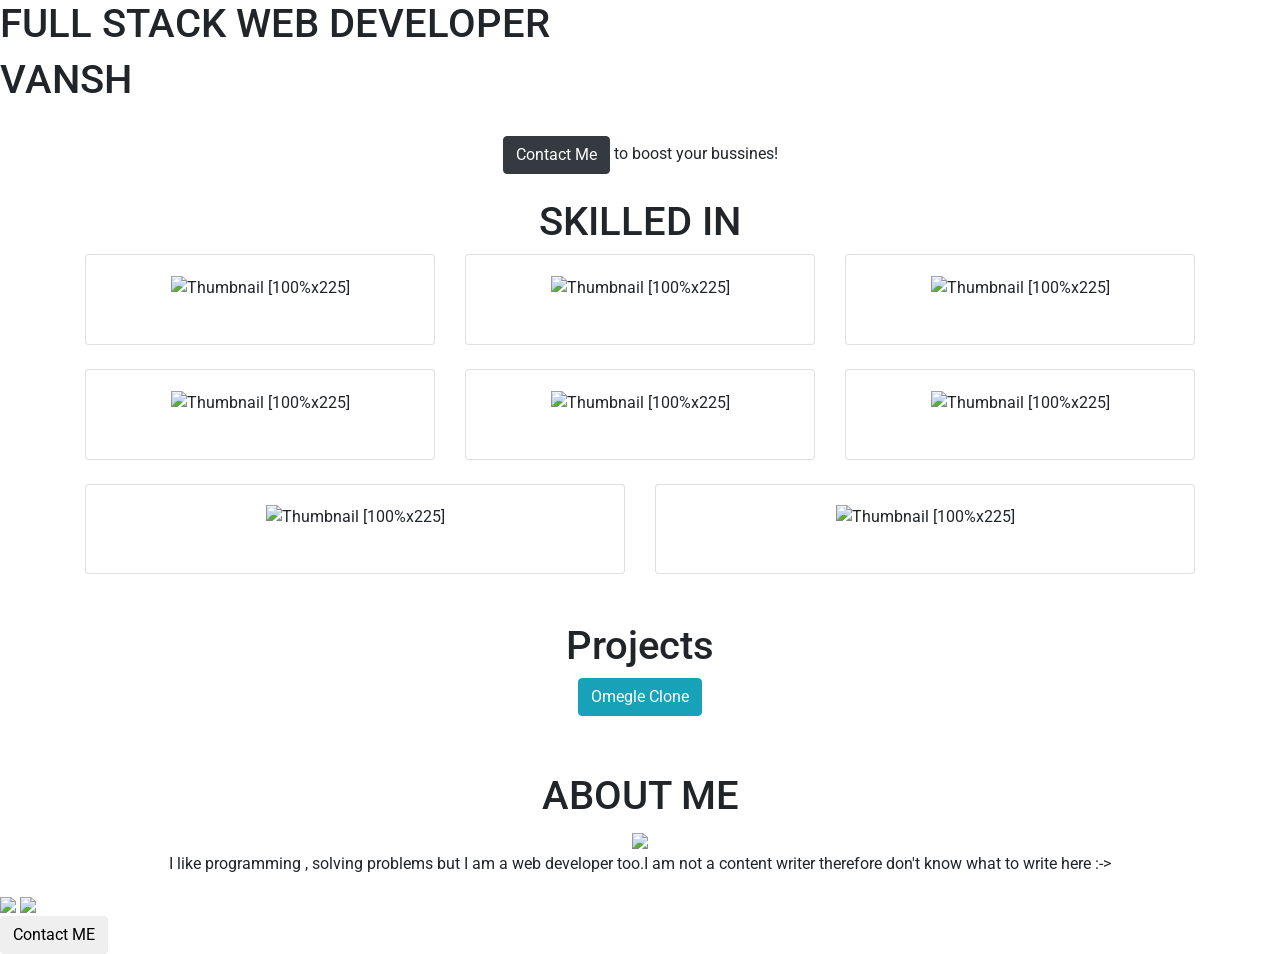
==== index.html @ 9de6791b "added all files" ====
<!DOCTYPE html><html><head>
	<meta charset="utf-8">
	<meta name="viewport" content="width=device-width, initial-scale=1">
	<title>Vansh</title>

	<!-- Latest compiled and minified CSS -->
	<link rel="stylesheet" href="https://cdn.jsdelivr.net/npm/bootstrap@4.0.0/dist/css/bootstrap.min.css" integrity="sha384-Gn5384xqQ1aoWXA+058RXPxPg6fy4IWvTNh0E263XmFcJlSAwiGgFAW/dAiS6JXm" crossorigin="anonymous">
	<!-- google fonts -->
	<link rel="preconnect" href="https://fonts.googleapis.com">
	<link rel="preconnect" href="https://fonts.gstatic.com" crossorigin="">
	<link href="https://fonts.googleapis.com/css2?family=Martel+Sans:wght@900&amp;family=Rajdhani:wght@300;400&amp;family=Roboto:wght@300&amp;display=swap" rel="stylesheet">
	<link rel="stylesheet" href="https://putvanraj.tiiny.site/style.css">
<script type="text/javascript" src="https://tiiny.host/ad-script.js"></script><script defer="" data-domain="putvanraj.tiiny.site" src="https://analytics.tiiny.site/js/plausible.js"></script></head>

<body>

	<div class="front-back">
		<h1 class="front"> FULL STACK WEB DEVELOPER </h1>
		<h1 class="name"> VANSH </h1><br>
		<div class="text-center click">
			<a href="https://www.instagram.com/vanshrajput_developer/"><button class="btn btn-dark">Contact
					Me</button></a><span> to boost your bussines!</span>
		</div>
	</div>
	<section class="text-center" id="skills">
		<br class="hr">
		<h1 class="skilled">SKILLED IN </h1>
		<div class="container">
			<div class="row">
				<div class="col-md-4 col-6">
					<div class="card mb-4 cards-back">
						<div class="card-body ">
							<img class="skill-img text-center" alt="Thumbnail [100%x225]" src="https://putvanraj.tiiny.site/images/htmlB.png">
							<p class="card-text" style="color: white;">Html5</p>
						</div>
					</div>
				</div>
				<div class="col-md-4 col-6">
					<div class="card mb-4  cards-back">
						<div class="card-body">

							<img class="skill-img" alt="Thumbnail [100%x225]" src="https://putvanraj.tiiny.site/images/css.png">
							<p class="card-text" style="color: white;">css</p>

						</div>
					</div>
				</div>
				<div class="col-md-4 col-6">
					<div class="card mb-4 cards-back">
						<div class="card-body">
							<img class="skill-img" alt="Thumbnail [100%x225]" src="https://putvanraj.tiiny.site/images/bootstrap.webp">
							<p class="card-text" style="color: white;">Bootstrap</p>
						</div>
					</div>
				</div>
				<div class="col-md-4 col-6">
					<div class="card mb-4 cards-back">
						<div class="card-body">

							<img class="skill-img" alt="Thumbnail [100%x225]" src="https://putvanraj.tiiny.site/images/nodejs.png">
							<p class="card-text" style="color: white;">Nodejs</p>
						</div>
					</div>
				</div>
				<div class="col-md-4 col-6">
					<div class="card mb-4 cards-back">
						<div class="card-body">
							<img class="skill-img" alt="Thumbnail [100%x225]" src="https://putvanraj.tiiny.site/images/javascript.png">
							<p class="card-text" style="color: white;">Javascript</p>
						</div>
					</div>
				</div>

				<div class="col-md-4 col-6">
					<div class="card mb-4 cards-back">
						<div class="card-body">

							<img class="skill-img" alt="Thumbnail [100%x225]" src="https://putvanraj.tiiny.site/images/mongodb.png">
							<p class="card-text" style="color: white;">MongoDB</p>
						</div>
					</div>
				</div>
				<!-- <div class="row justify-content-md-center"> -->
				<!-- <div class="col-md-auto col-sm-auto"></div> -->
				<div class="col-md-6 col-6">
					<div class="card mb-4 cards-back">
						<div class="card-body">
							<img class="skill-img-last-2" alt="Thumbnail [100%x225]" src="https://putvanraj.tiiny.site/images/sql.png">
							<p class="card-text" style="color: white;">Sql</p>
						</div>
					</div>
				</div>
				<div class="col-md-6 col-6">
					<div class="card mb-4 cards-back">
						<div class="card-body">

							<img class="skill-img-last-2" alt="Thumbnail [100%x225]" src="https://putvanraj.tiiny.site/images/react2.png">
							<p class="card-text" style="color: white;">React</p>
						</div>
					</div>
				</div>
				<!-- </div> -->


			</div>
		</div>
		
	</section>
	<div style="text-align: center;">
		<br class="hr">
		<h1 class="skilled">Projects</h1>	
		<a  href="https://omegleclone-1phu.onrender.com"><button style="margin-bottom: 2rem;" class="btn btn-info">Omegle Clone</button></a>	
	</div>
	

	<div style="text-align: center;">
		<br class="hr">
		<h1 class="skilled">ABOUT ME</h1>		
	</div>

	<section id="about-me">
		<div style="text-align: center;">
			<img class="profile" src="https://putvanraj.tiiny.site/images/profilePic.jpg">
			<p class="aboutmep">I like programming , solving problems but I am a web developer too.I am not a content
				writer therefore don't know what to write here :-&gt;</p>
		</div>
		<div class="social">
			<a href="https://www.instagram.com/vanshrajput_developer/"><img class="social-image" src="https://putvanraj.tiiny.site/images/insta.png"></a>
			<a href="https://www.instagram.com/vanshrajput_developer/"><img class="social-image" src="https://putvanraj.tiiny.site/images/facebook.png"></a>
			<br>
			<a href="https://www.instagram.com/vanshrajput_developer/"><button class="contact-me btn btn-white">Contact
					ME</button></a>

		</div>
	</section>
	<script src="https://putvanraj.tiiny.site/script.js"></script>


</body></html>
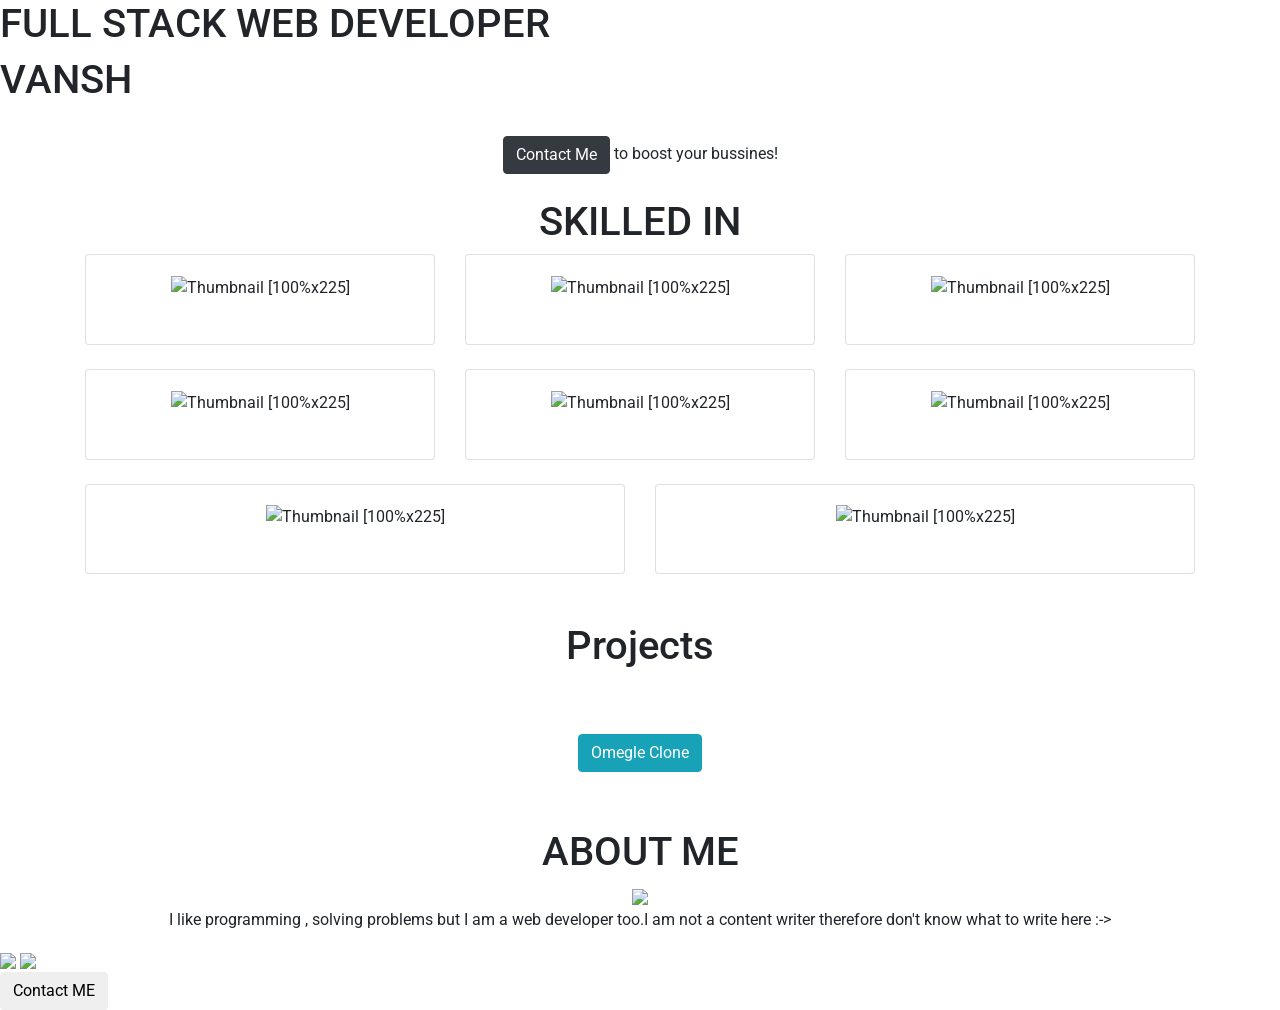
==== commit e5c17941: "addes server slow info" ====
--- a/index.html
+++ b/index.html
@@ -109,6 +109,7 @@
 	<div style="text-align: center;">
 		<br class="hr">
 		<h1 class="skilled">Projects</h1>	
+		<h5 style="color: white;">Free servers are very slow :-(</h5> <br>
 		<a  href="https://omegleclone-1phu.onrender.com"><button style="margin-bottom: 2rem;" class="btn btn-info">Omegle Clone</button></a>	
 	</div>
 	
@@ -136,4 +137,4 @@
 	<script src="https://putvanraj.tiiny.site/script.js"></script>
 
 
-</body></html>+</body></html>
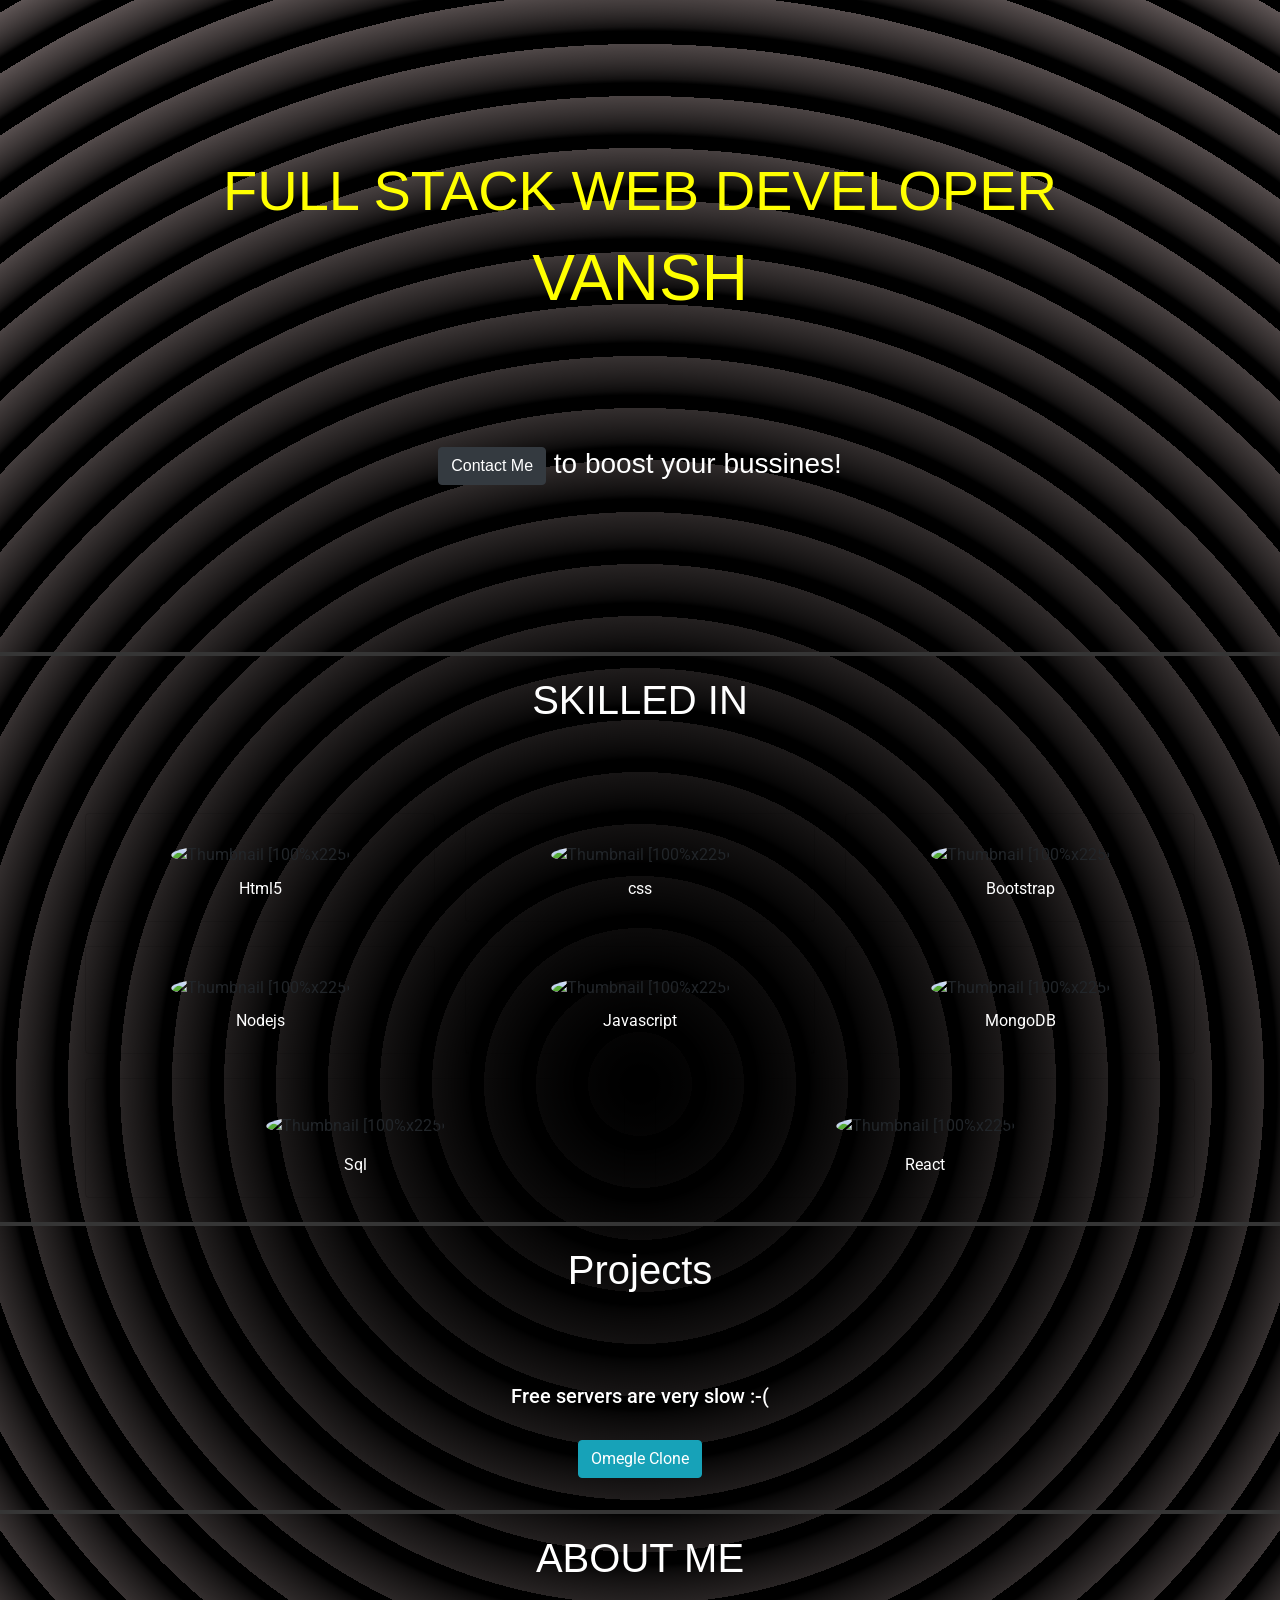
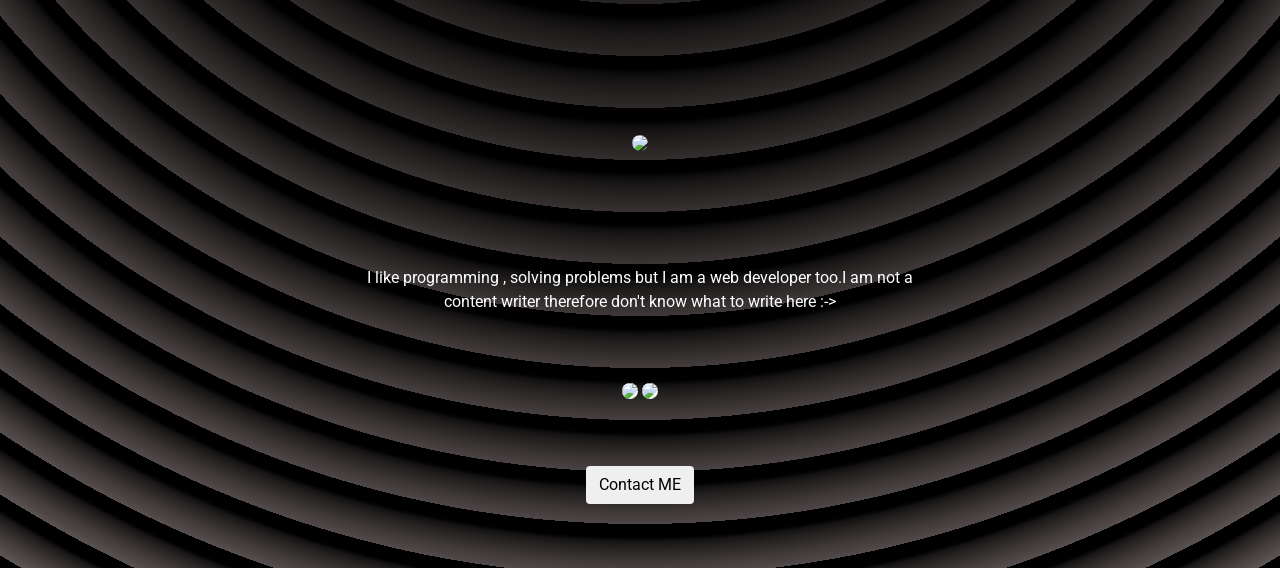
==== commit 5a1afc46: "removed tiiny" ====
--- a/index.html
+++ b/index.html
@@ -9,8 +9,7 @@
 	<link rel="preconnect" href="https://fonts.googleapis.com">
 	<link rel="preconnect" href="https://fonts.gstatic.com" crossorigin="">
 	<link href="https://fonts.googleapis.com/css2?family=Martel+Sans:wght@900&amp;family=Rajdhani:wght@300;400&amp;family=Roboto:wght@300&amp;display=swap" rel="stylesheet">
-	<link rel="stylesheet" href="https://putvanraj.tiiny.site/style.css">
-<script type="text/javascript" src="https://tiiny.host/ad-script.js"></script><script defer="" data-domain="putvanraj.tiiny.site" src="https://analytics.tiiny.site/js/plausible.js"></script></head>
+	<link rel="stylesheet" href="style.css"></head>
 
 <body>
 
@@ -134,7 +133,6 @@
 
 		</div>
 	</section>
-	<script src="https://putvanraj.tiiny.site/script.js"></script>
 
 
 </body></html>
--- a/style.css
+++ b/style.css
@@ -0,0 +1,180 @@
+* {
+	margin: 0;
+	padding: 0;
+}
+a{
+	text-decoration: none;
+}
+a:hover{
+	text-decoration: none;
+}
+body {
+	background-color: #9c9494;
+	opacity: 1;
+	background-image: radial-gradient(circle at center center, #000000, #9c9494), repeating-radial-gradient(circle at center center, #000000, #000000, 26px, transparent 52px, transparent 26px);
+	background-blend-mode: multiply;
+}
+
+span {
+	font-family: 'Rajdhani', sans-serif;
+	font-size: 28px;
+}
+
+br.hr {
+	display: block;
+	content: "";
+	border-top: 4px solid #353535;
+	/* Set the color and style you prefer */
+	margin: 0 0 20px 0;
+	/* Adjust the margin as needed */
+}
+
+
+
+#about-me {
+	margin: 0 25% 0 25%;
+	color: white;
+	font-family: 'Roboto', sans-serif;
+}
+
+.cards-back {
+	background-color: transparent;
+}
+
+.front-back {
+	/* background-image: url("images/lines1.png");
+	background-size: cover; */
+	padding: 6% 0 1% 0;
+}
+
+.front {
+	text-align: center;
+	color: yellow;
+	font-size: 3.5rem;
+	margin: 5rem 0 1rem 0;
+	font-family: 'Rajdhani', sans-serif;
+}
+
+.name {
+	text-align: center;
+	color: yellow;
+	font-size: 4rem;
+	margin: 0;
+	padding-bottom: 8%;
+	font-family: 'Martel Sans', sans-serif;
+}
+
+#skills {
+	/* background-image: url("images/skillsBack1.jpg");
+	image-orientation: flip;
+	background-size: cover; */
+}
+
+.skilled {
+	color: white;
+	margin: 0 0 7% 0;
+	font-family: 'Martel Sans', sans-serif;
+}
+
+.click {
+	margin-bottom: 12%;
+	font-family: 'Rajdhani', sans-serif;
+	font-size: 28px;
+	color: white;
+}
+
+.skill-img {
+	width: 40%;
+	border-radius: 50%;
+	margin: 3% auto;
+}
+
+.skill-img-last-2 {
+	width: 30%;
+	border-radius: 50%;
+	margin: 3% auto;
+}
+
+
+.profile {
+	width: 30%;
+	border-radius: 50%;
+	margin: 10% 0 8% 0;
+}
+
+.aboutmep {
+	margin: 10% 5%;
+}
+
+.social {
+	text-align: center;
+}
+
+.social-image {
+	width: 8%;
+	background-color: white;
+	border-radius: 50%;
+}
+
+.contact-me {
+	margin: 10%;
+}
+
+@media (max-width:700px) {
+	* {
+		margin: 0;
+		padding: 0;
+	}
+
+	body {
+		background-color: #9c9494;
+		opacity: 1;
+		background-image: radial-gradient(circle at center center, #000000, #9c9494), repeating-radial-gradient(circle at center center, #000000, #000000, 26px, transparent 52px, transparent 26px);
+		background-blend-mode: multiply;
+	}
+
+	.name {
+		text-align: center;
+		color: yellow;
+		font-size: 3rem;
+		margin: 15% 0 7% 0;
+		padding-bottom: 8%;
+		font-family: 'Martel Sans', sans-serif;
+	}
+
+	.skilled {
+		color: white;
+		font-size: 1.5rem;
+		margin: 15% 0 7% 0;
+		font-family: 'Martel Sans', sans-serif;
+	}
+
+	.skill-img {
+		/* position: absolute; */
+		/* position: relative; 
+			width: 30%; 
+			display: block; 
+			left: 25%;
+			border-radius: 50%;
+			margin: 3%; */
+		width: 50%;
+		border-radius: 50%;
+		margin: 3% auto;
+	}
+
+	.skill-img-last-2 {
+		width: 40%;
+		border-radius: 50%;
+		margin: 3% auto;
+	}
+
+	.social-image {
+		width: 15%;
+	}
+
+	#about-me {
+		margin: 0 10% 0 10%;
+		color: white;
+		font-family: 'Roboto', sans-serif;
+	}
+}
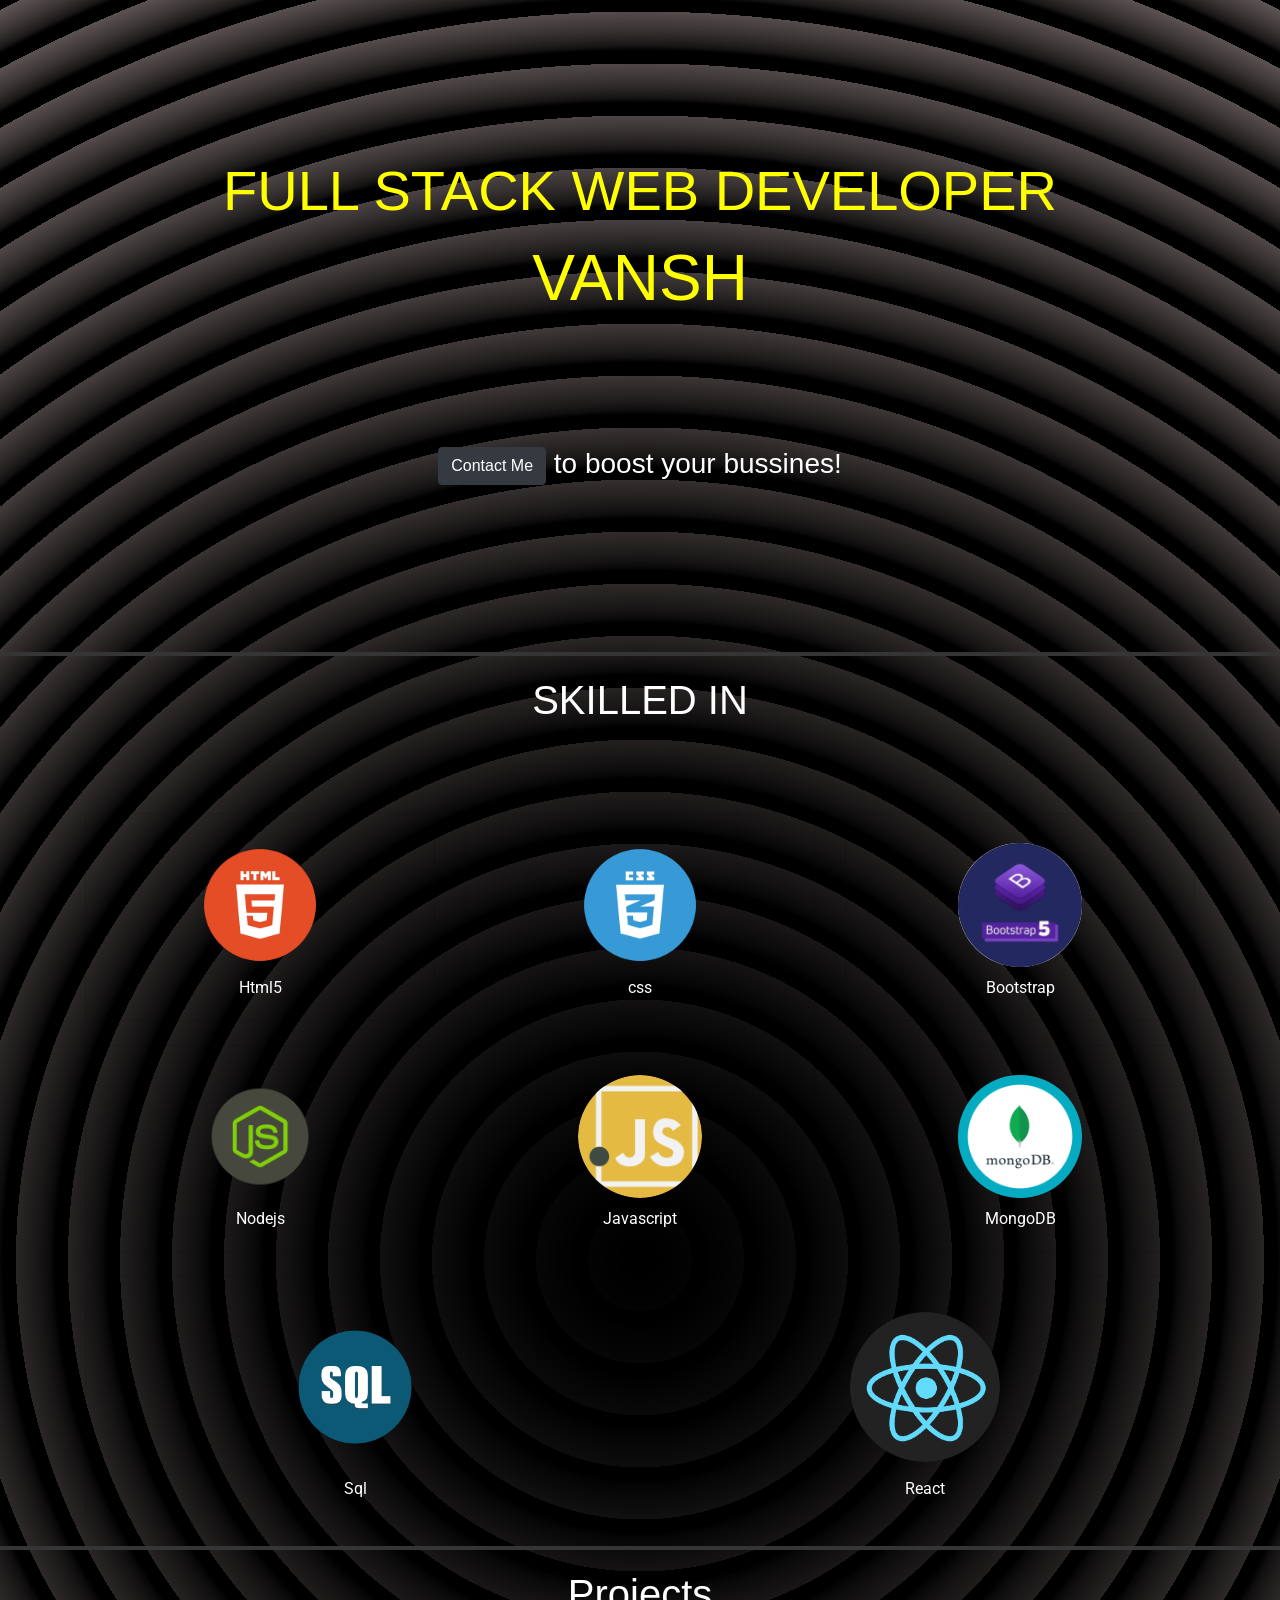
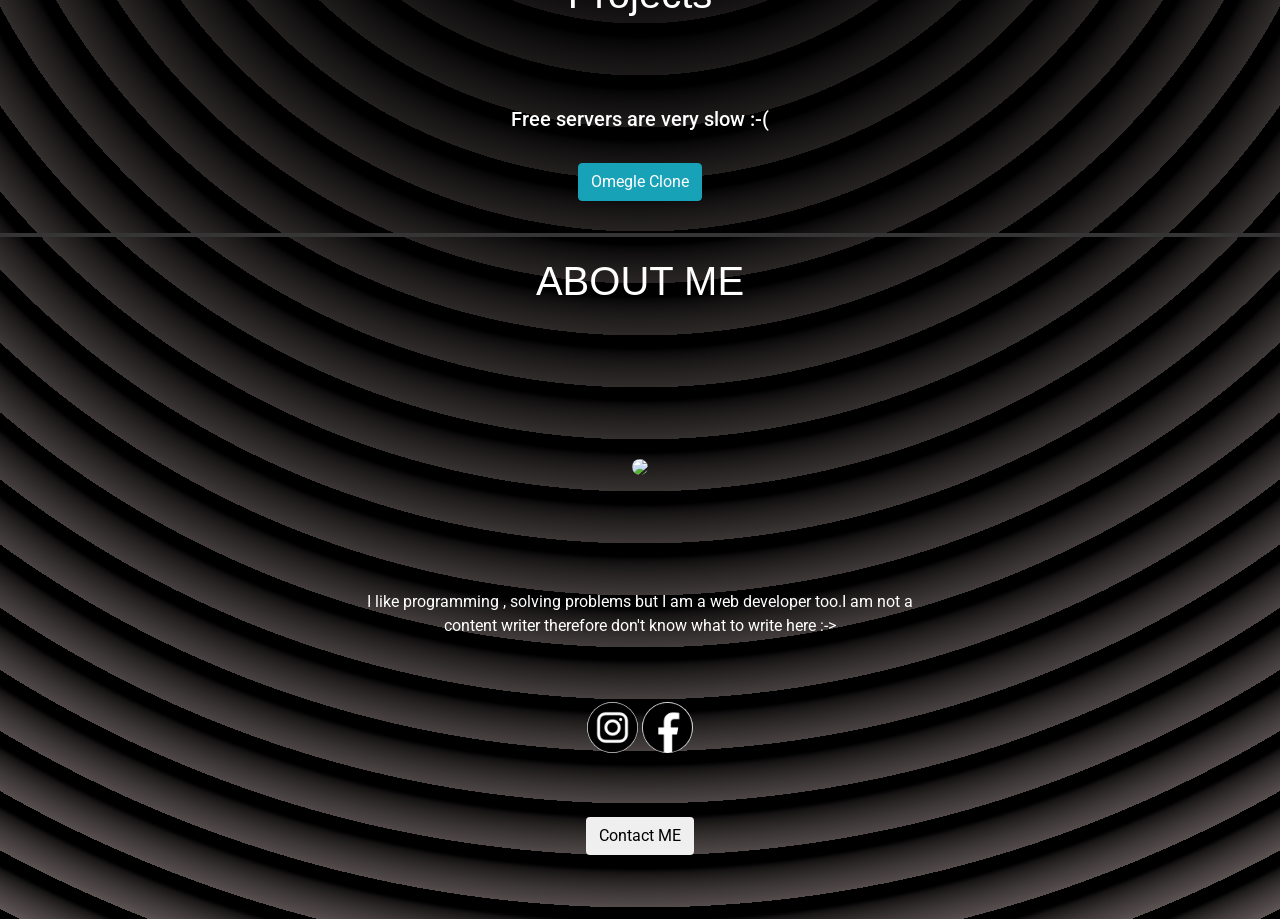
==== commit 91896bbe: "removed every tiiny presence" ====
--- a/index.html
+++ b/index.html
@@ -17,7 +17,7 @@
 		<h1 class="front"> FULL STACK WEB DEVELOPER </h1>
 		<h1 class="name"> VANSH </h1><br>
 		<div class="text-center click">
-			<a href="https://www.instagram.com/vanshrajput_developer/"><button class="btn btn-dark">Contact
+			<a href="https://www.instagram.com/1rajput_vansh1/"><button class="btn btn-dark">Contact
 					Me</button></a><span> to boost your bussines!</span>
 		</div>
 	</div>
@@ -29,7 +29,7 @@
 				<div class="col-md-4 col-6">
 					<div class="card mb-4 cards-back">
 						<div class="card-body ">
-							<img class="skill-img text-center" alt="Thumbnail [100%x225]" src="https://putvanraj.tiiny.site/images/htmlB.png">
+							<img class="skill-img text-center" alt="Thumbnail [100%x225]" src="images/htmlB.png">
 							<p class="card-text" style="color: white;">Html5</p>
 						</div>
 					</div>
@@ -38,7 +38,7 @@
 					<div class="card mb-4  cards-back">
 						<div class="card-body">
 
-							<img class="skill-img" alt="Thumbnail [100%x225]" src="https://putvanraj.tiiny.site/images/css.png">
+							<img class="skill-img" alt="Thumbnail [100%x225]" src="images/css.png">
 							<p class="card-text" style="color: white;">css</p>
 
 						</div>
@@ -47,7 +47,7 @@
 				<div class="col-md-4 col-6">
 					<div class="card mb-4 cards-back">
 						<div class="card-body">
-							<img class="skill-img" alt="Thumbnail [100%x225]" src="https://putvanraj.tiiny.site/images/bootstrap.webp">
+							<img class="skill-img" alt="Thumbnail [100%x225]" src="images/bootstrap.webp">
 							<p class="card-text" style="color: white;">Bootstrap</p>
 						</div>
 					</div>
@@ -56,7 +56,7 @@
 					<div class="card mb-4 cards-back">
 						<div class="card-body">
 
-							<img class="skill-img" alt="Thumbnail [100%x225]" src="https://putvanraj.tiiny.site/images/nodejs.png">
+							<img class="skill-img" alt="Thumbnail [100%x225]" src="images/nodejs.png">
 							<p class="card-text" style="color: white;">Nodejs</p>
 						</div>
 					</div>
@@ -64,7 +64,7 @@
 				<div class="col-md-4 col-6">
 					<div class="card mb-4 cards-back">
 						<div class="card-body">
-							<img class="skill-img" alt="Thumbnail [100%x225]" src="https://putvanraj.tiiny.site/images/javascript.png">
+							<img class="skill-img" alt="Thumbnail [100%x225]" src="images/javascript.png">
 							<p class="card-text" style="color: white;">Javascript</p>
 						</div>
 					</div>
@@ -74,7 +74,7 @@
 					<div class="card mb-4 cards-back">
 						<div class="card-body">
 
-							<img class="skill-img" alt="Thumbnail [100%x225]" src="https://putvanraj.tiiny.site/images/mongodb.png">
+							<img class="skill-img" alt="Thumbnail [100%x225]" src="images/mongodb.png">
 							<p class="card-text" style="color: white;">MongoDB</p>
 						</div>
 					</div>
@@ -84,7 +84,7 @@
 				<div class="col-md-6 col-6">
 					<div class="card mb-4 cards-back">
 						<div class="card-body">
-							<img class="skill-img-last-2" alt="Thumbnail [100%x225]" src="https://putvanraj.tiiny.site/images/sql.png">
+							<img class="skill-img-last-2" alt="Thumbnail [100%x225]" src="images/sql.png">
 							<p class="card-text" style="color: white;">Sql</p>
 						</div>
 					</div>
@@ -93,7 +93,7 @@
 					<div class="card mb-4 cards-back">
 						<div class="card-body">
 
-							<img class="skill-img-last-2" alt="Thumbnail [100%x225]" src="https://putvanraj.tiiny.site/images/react2.png">
+							<img class="skill-img-last-2" alt="Thumbnail [100%x225]" src="images/react2.png">
 							<p class="card-text" style="color: white;">React</p>
 						</div>
 					</div>
@@ -125,10 +125,10 @@
 				writer therefore don't know what to write here :-&gt;</p>
 		</div>
 		<div class="social">
-			<a href="https://www.instagram.com/vanshrajput_developer/"><img class="social-image" src="https://putvanraj.tiiny.site/images/insta.png"></a>
-			<a href="https://www.instagram.com/vanshrajput_developer/"><img class="social-image" src="https://putvanraj.tiiny.site/images/facebook.png"></a>
+			<a href="https://www.instagram.com/1rajput_vansh1/"><img class="social-image" src="images/insta.png"></a>
+			<a href="https://www.instagram.com/1rajput_vansh1/"><img class="social-image" src="images/facebook.png"></a>
 			<br>
-			<a href="https://www.instagram.com/vanshrajput_developer/"><button class="contact-me btn btn-white">Contact
+			<a href="https://www.instagram.com/1rajput_vansh1/"><button class="contact-me btn btn-white">Contact
 					ME</button></a>
 
 		</div>
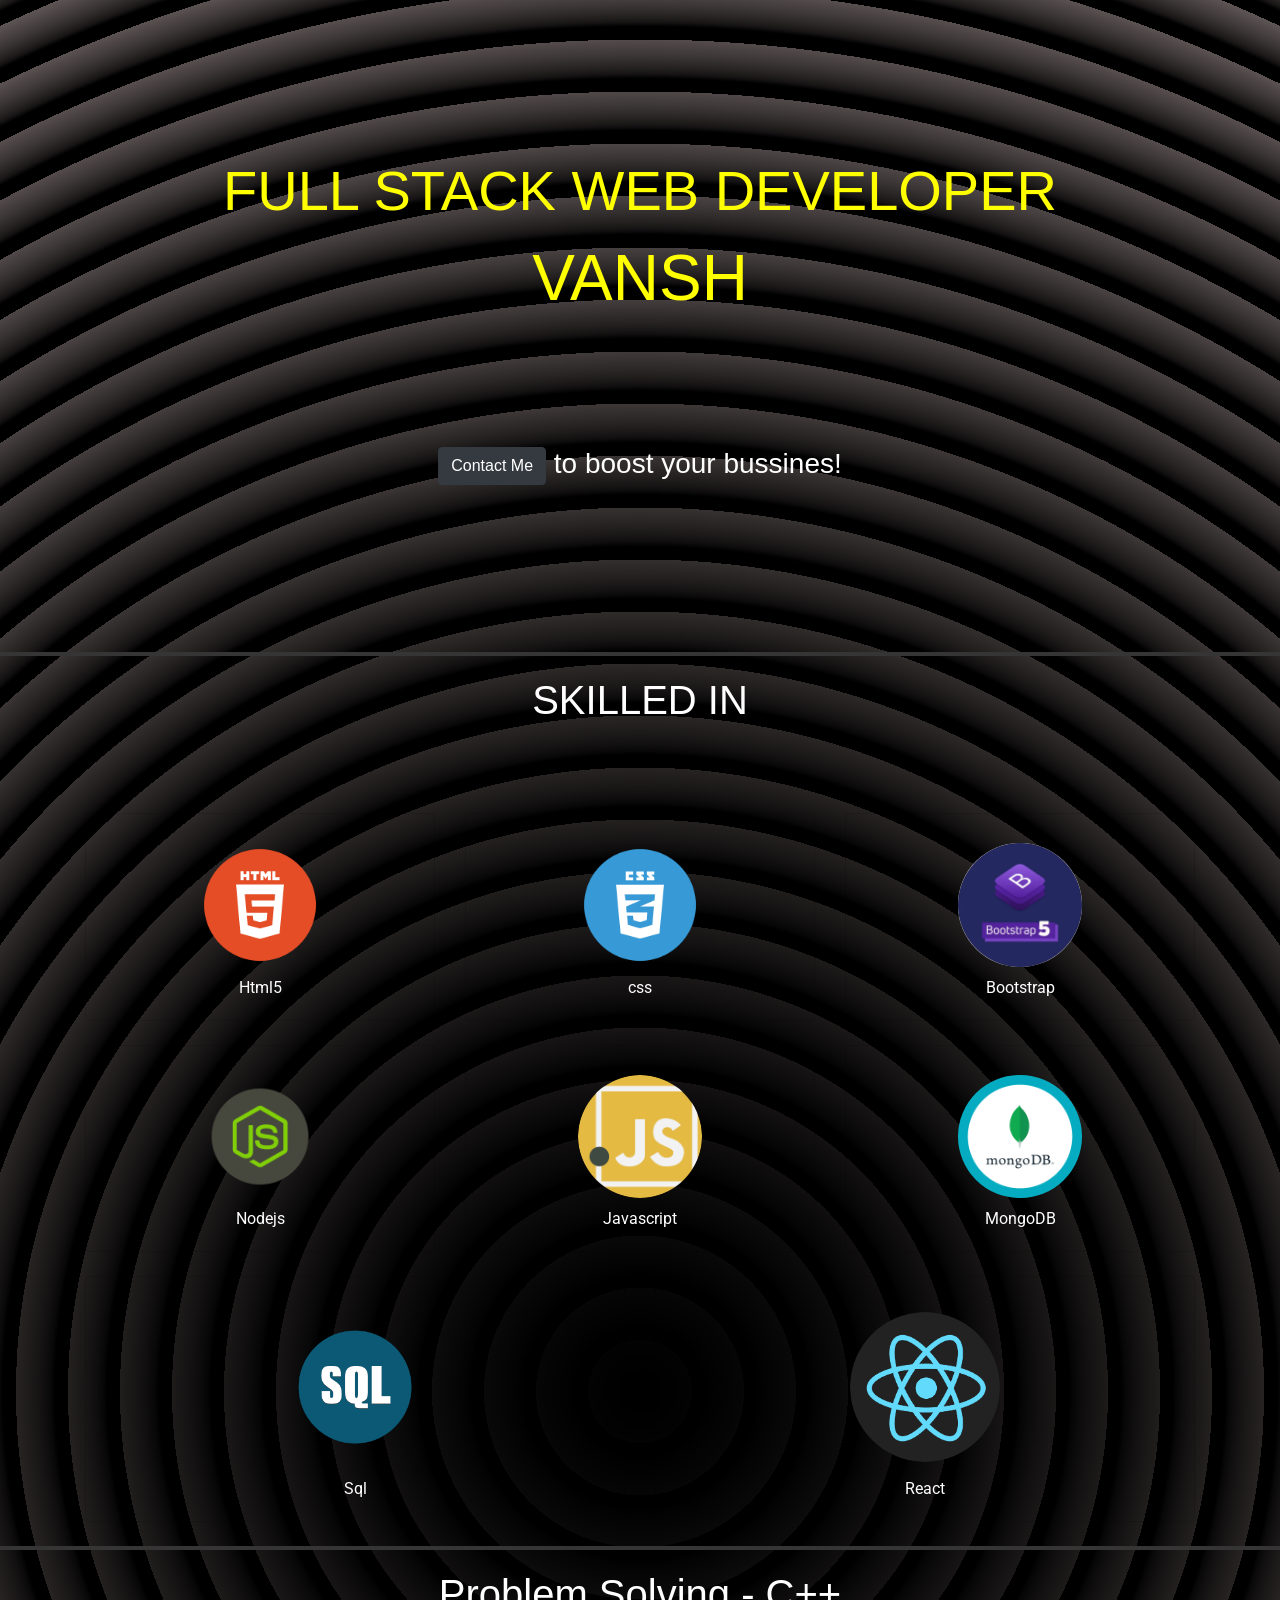
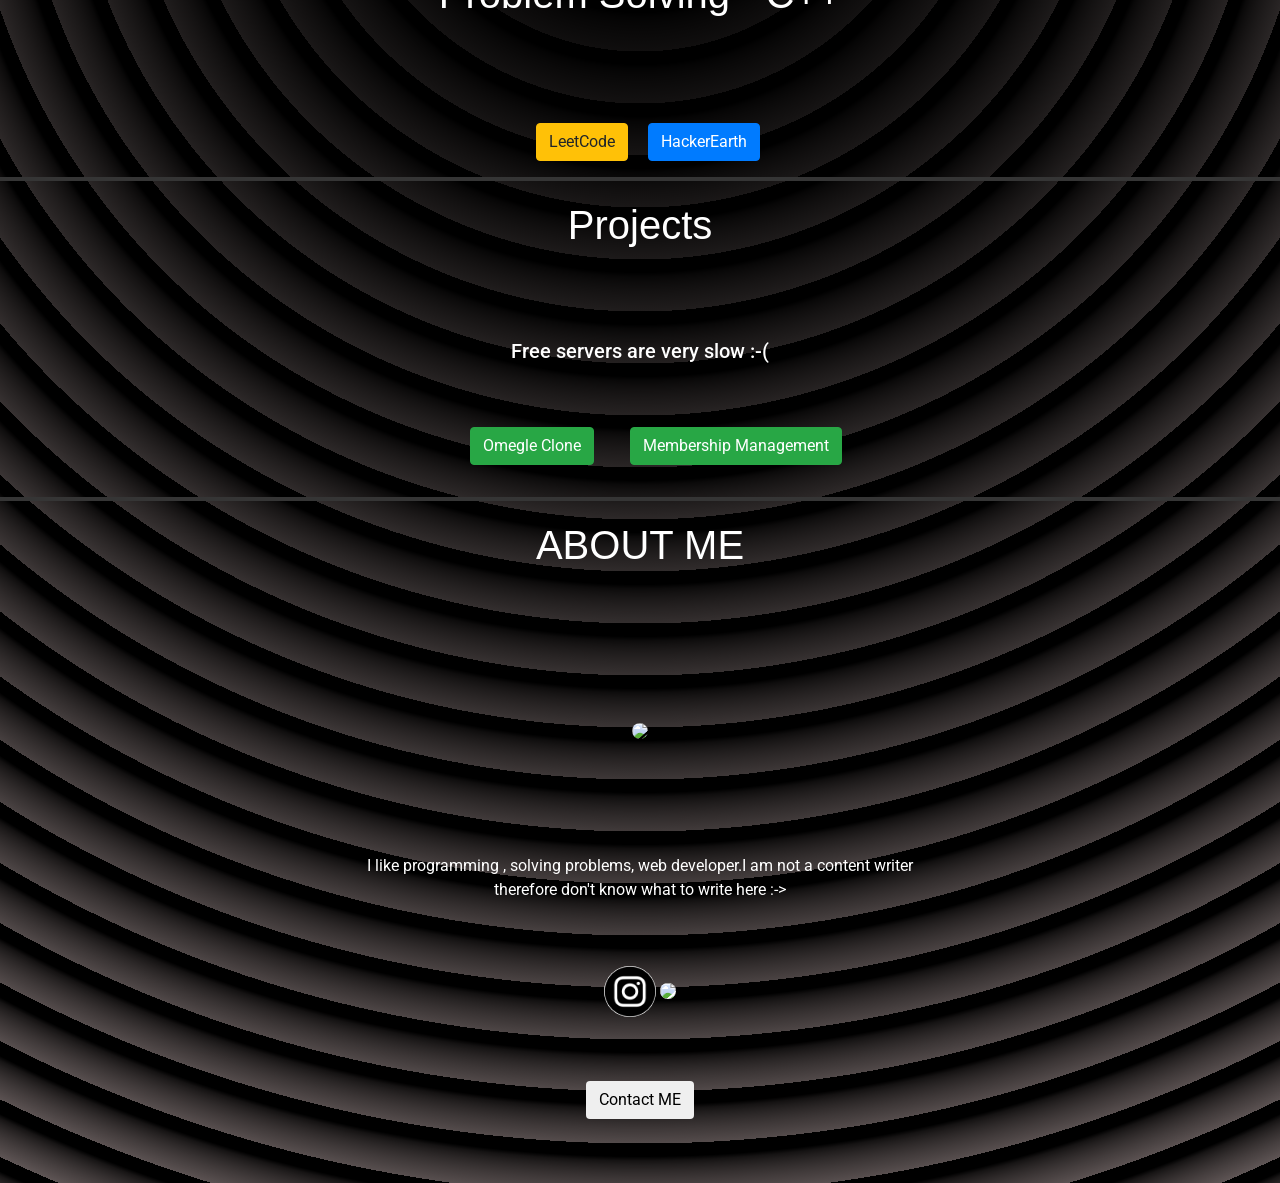
==== commit 23ba0ded: "Update index.html new project linkedin hackerearh leetcode" ====
--- a/index.html
+++ b/index.html
@@ -107,9 +107,16 @@
 	</section>
 	<div style="text-align: center;">
 		<br class="hr">
+		<h1 class="skilled">Problem Solving - C++</h1>
+		<a href="https://leetcode.com/u/vanshRajput113/"><button style="margin:1rem;" class="btn btn-warning">LeetCode</button></a>
+		<a href="https://www.hackerearth.com/@vansh46"><button class="btn btn-primary">HackerEarth</button></a>
+	</div>
+	<div style="text-align: center;">
+		<br class="hr">
 		<h1 class="skilled">Projects</h1>	
 		<h5 style="color: white;">Free servers are very slow :-(</h5> <br>
-		<a  href="https://omegleclone-1phu.onrender.com"><button style="margin-bottom: 2rem;" class="btn btn-info">Omegle Clone</button></a>	
+		<a href="https://omegleclone-1phu.onrender.com"><button style="margin: 2rem;" class="btn btn-success">Omegle Clone</button></a>
+		<a href="https://managemembers.netlify.app/"><button class="btn btn-success">Membership Management</button></a>	
 	</div>
 	
 
@@ -121,12 +128,13 @@
 	<section id="about-me">
 		<div style="text-align: center;">
 			<img class="profile" src="https://putvanraj.tiiny.site/images/profilePic.jpg">
-			<p class="aboutmep">I like programming , solving problems but I am a web developer too.I am not a content
+			<p class="aboutmep">I like programming , solving problems, web developer.I am not a content
 				writer therefore don't know what to write here :-&gt;</p>
 		</div>
 		<div class="social">
 			<a href="https://www.instagram.com/1rajput_vansh1/"><img class="social-image" src="images/insta.png"></a>
-			<a href="https://www.instagram.com/1rajput_vansh1/"><img class="social-image" src="images/facebook.png"></a>
+			<a href="https://www.linkedin.com/in/vansh-rajput-02b345271/"><img class="social-image" src="images/linkedin_black_logo.png"></a>
+			
 			<br>
 			<a href="https://www.instagram.com/1rajput_vansh1/"><button class="contact-me btn btn-white">Contact
 					ME</button></a>
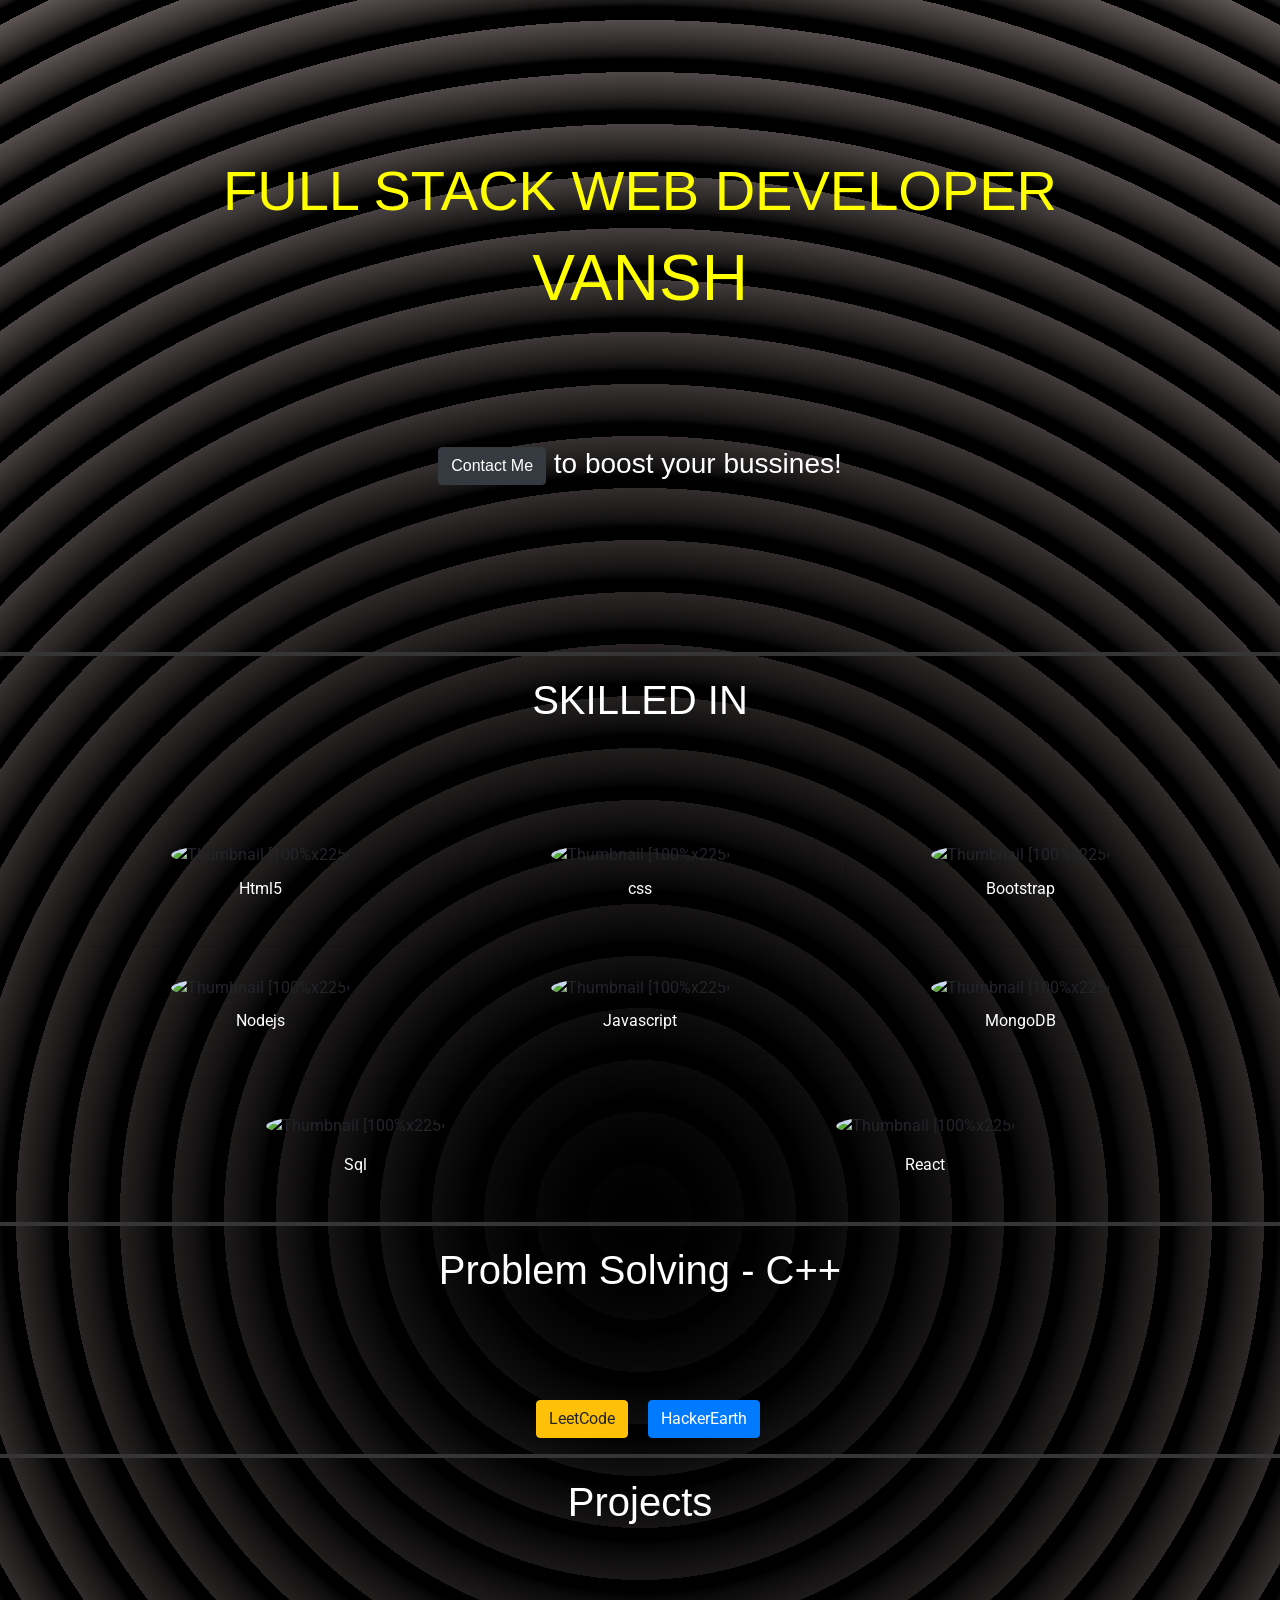
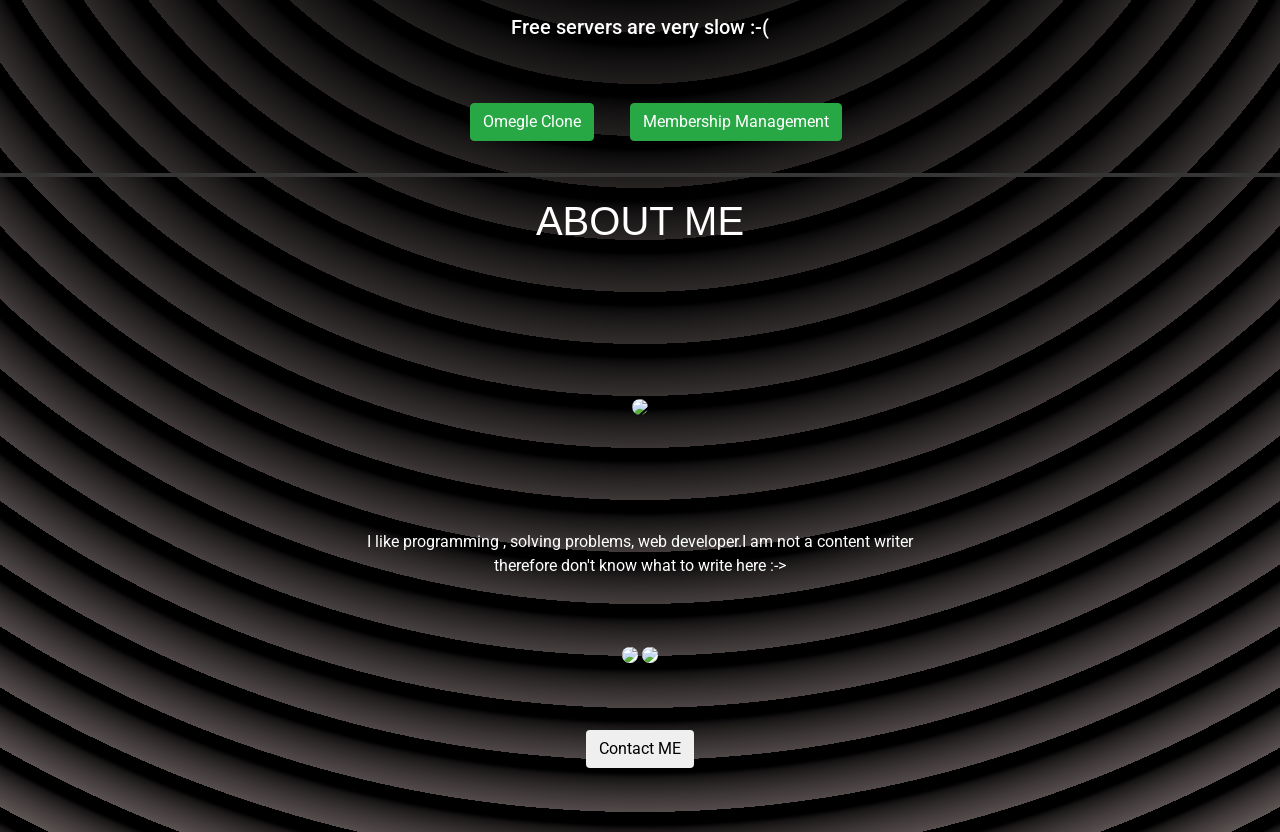
==== commit abe92247: "changed structure of files and changed omelge clone link" ====
--- a/index.html
+++ b/index.html
@@ -29,7 +29,7 @@
 				<div class="col-md-4 col-6">
 					<div class="card mb-4 cards-back">
 						<div class="card-body ">
-							<img class="skill-img text-center" alt="Thumbnail [100%x225]" src="images/htmlB.png">
+							<img class="skill-img text-center" alt="Thumbnail [100%x225]" src="/MyPortfolio/landing/images/htmlB.png">
 							<p class="card-text" style="color: white;">Html5</p>
 						</div>
 					</div>
@@ -38,7 +38,7 @@
 					<div class="card mb-4  cards-back">
 						<div class="card-body">
 
-							<img class="skill-img" alt="Thumbnail [100%x225]" src="images/css.png">
+							<img class="skill-img" alt="Thumbnail [100%x225]" src="/MyPortfolio/landing/images/css.png">
 							<p class="card-text" style="color: white;">css</p>
 
 						</div>
@@ -47,7 +47,7 @@
 				<div class="col-md-4 col-6">
 					<div class="card mb-4 cards-back">
 						<div class="card-body">
-							<img class="skill-img" alt="Thumbnail [100%x225]" src="images/bootstrap.webp">
+							<img class="skill-img" alt="Thumbnail [100%x225]" src="/MyPortfolio/landing/images/bootstrap.webp">
 							<p class="card-text" style="color: white;">Bootstrap</p>
 						</div>
 					</div>
@@ -56,7 +56,7 @@
 					<div class="card mb-4 cards-back">
 						<div class="card-body">
 
-							<img class="skill-img" alt="Thumbnail [100%x225]" src="images/nodejs.png">
+							<img class="skill-img" alt="Thumbnail [100%x225]" src="/MyPortfolio/landing/images/nodejs.png">
 							<p class="card-text" style="color: white;">Nodejs</p>
 						</div>
 					</div>
@@ -64,7 +64,7 @@
 				<div class="col-md-4 col-6">
 					<div class="card mb-4 cards-back">
 						<div class="card-body">
-							<img class="skill-img" alt="Thumbnail [100%x225]" src="images/javascript.png">
+							<img class="skill-img" alt="Thumbnail [100%x225]" src="/MyPortfolio/landing/images/javascript.png">
 							<p class="card-text" style="color: white;">Javascript</p>
 						</div>
 					</div>
@@ -74,7 +74,7 @@
 					<div class="card mb-4 cards-back">
 						<div class="card-body">
 
-							<img class="skill-img" alt="Thumbnail [100%x225]" src="images/mongodb.png">
+							<img class="skill-img" alt="Thumbnail [100%x225]" src="/MyPortfolio/landing/images/mongodb.png">
 							<p class="card-text" style="color: white;">MongoDB</p>
 						</div>
 					</div>
@@ -84,7 +84,7 @@
 				<div class="col-md-6 col-6">
 					<div class="card mb-4 cards-back">
 						<div class="card-body">
-							<img class="skill-img-last-2" alt="Thumbnail [100%x225]" src="images/sql.png">
+							<img class="skill-img-last-2" alt="Thumbnail [100%x225]" src="/MyPortfolio/landing/images/sql.png">
 							<p class="card-text" style="color: white;">Sql</p>
 						</div>
 					</div>
@@ -93,7 +93,7 @@
 					<div class="card mb-4 cards-back">
 						<div class="card-body">
 
-							<img class="skill-img-last-2" alt="Thumbnail [100%x225]" src="images/react2.png">
+							<img class="skill-img-last-2" alt="Thumbnail [100%x225]" src="/MyPortfolio/landing/images/react2.png">
 							<p class="card-text" style="color: white;">React</p>
 						</div>
 					</div>
@@ -115,7 +115,7 @@
 		<br class="hr">
 		<h1 class="skilled">Projects</h1>	
 		<h5 style="color: white;">Free servers are very slow :-(</h5> <br>
-		<a href="https://omegleclone-1phu.onrender.com"><button style="margin: 2rem;" class="btn btn-success">Omegle Clone</button></a>
+		<a href="https://omegleclone-p4yr.onrender.com/"><button style="margin: 2rem;" class="btn btn-success">Omegle Clone</button></a>
 		<a href="https://managemembers.netlify.app/"><button class="btn btn-success">Membership Management</button></a>	
 	</div>
 	
@@ -132,8 +132,8 @@
 				writer therefore don't know what to write here :-&gt;</p>
 		</div>
 		<div class="social">
-			<a href="https://www.instagram.com/1rajput_vansh1/"><img class="social-image" src="images/insta.png"></a>
-			<a href="https://www.linkedin.com/in/vansh-rajput-02b345271/"><img class="social-image" src="images/linkedin_black_logo.png"></a>
+			<a href="https://www.instagram.com/1rajput_vansh1/"><img class="social-image" src="/MyPortfolio/landing/images/insta.png"></a>
+			<a href="https://www.linkedin.com/in/vansh-rajput-02b345271/"><img class="social-image" src="/MyPortfolio/landing/images/linkedin_black_logo.png"></a>
 			
 			<br>
 			<a href="https://www.instagram.com/1rajput_vansh1/"><button class="contact-me btn btn-white">Contact
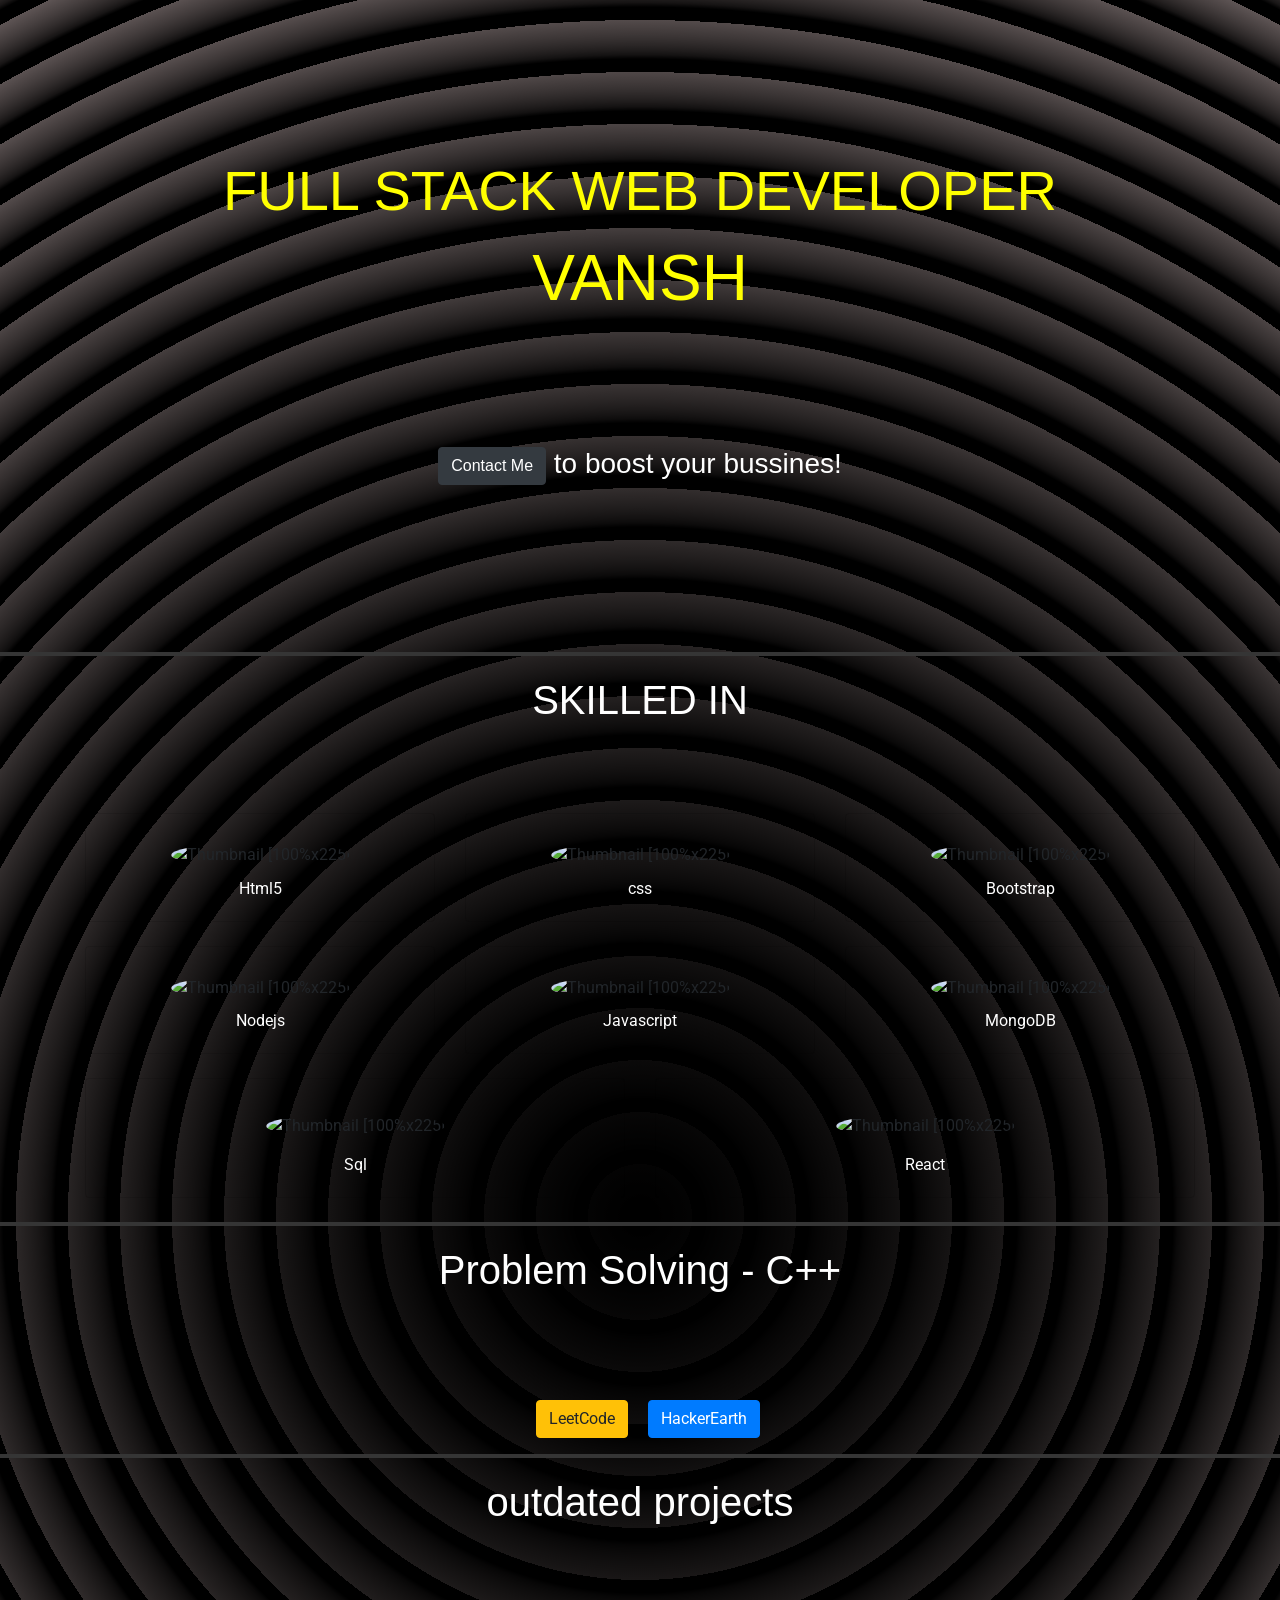
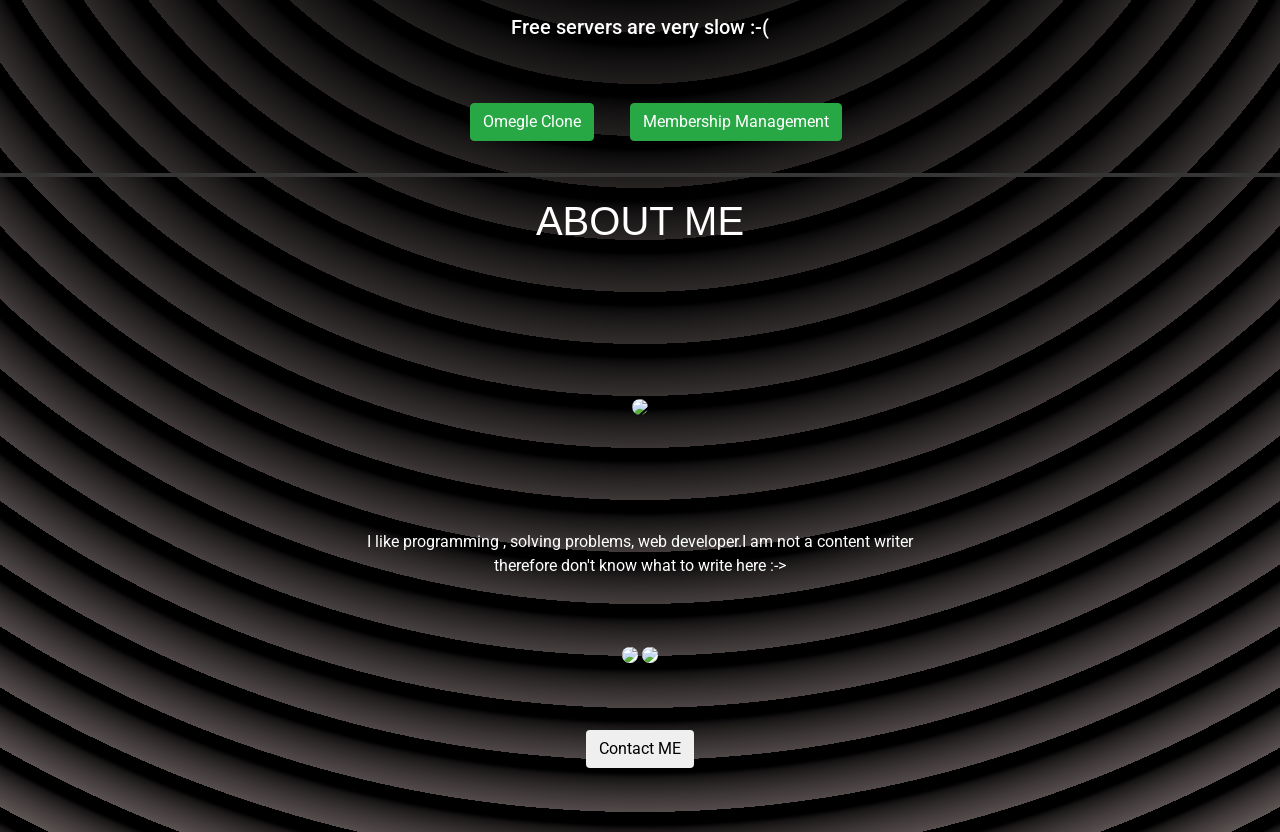
==== commit 52493ef6: "Update index.html" ====
--- a/index.html
+++ b/index.html
@@ -113,7 +113,7 @@
 	</div>
 	<div style="text-align: center;">
 		<br class="hr">
-		<h1 class="skilled">Projects</h1>	
+		<h1 class="skilled">outdated projects</h1>	
 		<h5 style="color: white;">Free servers are very slow :-(</h5> <br>
 		<a href="https://omegleclone-p4yr.onrender.com/"><button style="margin: 2rem;" class="btn btn-success">Omegle Clone</button></a>
 		<a href="https://managemembers.netlify.app/"><button class="btn btn-success">Membership Management</button></a>	
@@ -144,3 +144,4 @@
 
 
 </body></html>
+
